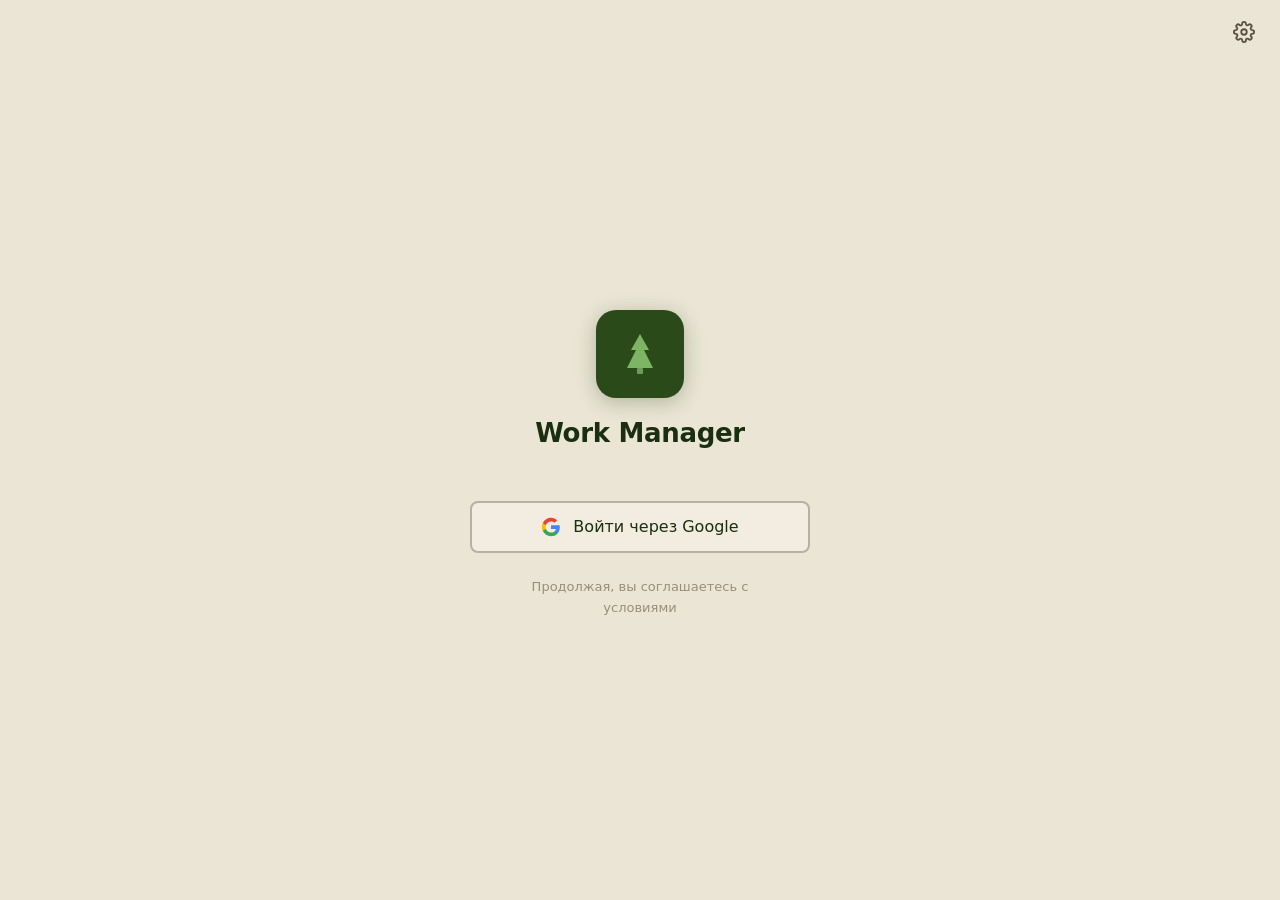
==== index.html @ 3fabede5 "Add Work Manager app — full Vanilla JS build 5 modules: Calendar, Finance, Tasks, Purchases, Stats. " ====
<!DOCTYPE html>
<html lang="ru">
<head>
    <meta charset="UTF-8">
    <meta name="viewport" content="width=device-width, initial-scale=1.0, maximum-scale=1.0, user-scalable=no">
    <title>Work Manager</title>
    <link rel="stylesheet" href="css/styles.css">
</head>
<body class="login-page">

    <div class="login-topbar">
        <div></div>
        <button class="icon-btn" aria-label="Settings">
            <svg width="22" height="22" viewBox="0 0 24 24" fill="none" stroke="currentColor" stroke-width="2" stroke-linecap="round" stroke-linejoin="round">
                <circle cx="12" cy="12" r="3"/>
                <path d="M19.4 15a1.65 1.65 0 0 0 .33 1.82l.06.06a2 2 0 0 1-2.83 2.83l-.06-.06a1.65 1.65 0 0 0-1.82-.33 1.65 1.65 0 0 0-1 1.51V21a2 2 0 0 1-4 0v-.09A1.65 1.65 0 0 0 9 19.4a1.65 1.65 0 0 0-1.82.33l-.06.06a2 2 0 0 1-2.83-2.83l.06-.06A1.65 1.65 0 0 0 4.68 15a1.65 1.65 0 0 0-1.51-1H3a2 2 0 0 1 0-4h.09A1.65 1.65 0 0 0 4.6 9a1.65 1.65 0 0 0-.33-1.82l-.06-.06a2 2 0 0 1 2.83-2.83l.06.06A1.65 1.65 0 0 0 9 4.68a1.65 1.65 0 0 0 1-1.51V3a2 2 0 0 1 4 0v.09a1.65 1.65 0 0 0 1 1.51 1.65 1.65 0 0 0 1.82-.33l.06-.06a2 2 0 0 1 2.83 2.83l-.06.06A1.65 1.65 0 0 0 19.4 9a1.65 1.65 0 0 0 1.51 1H21a2 2 0 0 1 0 4h-.09a1.65 1.65 0 0 0-1.51 1z"/>
            </svg>
        </button>
    </div>

    <main class="login-main">
        <div class="login-logo-wrap">
            <div class="login-logo-icon">
                <svg width="52" height="52" viewBox="0 0 52 52" fill="none">
                    <path d="M26 6L17 22h5L13 40h26L30 22h5L26 6Z" fill="#7DB564"/>
                    <rect x="23" y="40" width="6" height="6" rx="1" fill="#6A9E54"/>
                </svg>
            </div>
            <h1 class="login-title">Work Manager</h1>
        </div>

        <button class="google-btn" id="sign-in-btn">
            <svg width="20" height="20" viewBox="0 0 24 24">
                <path fill="#4285F4" d="M22.56 12.25c0-.78-.07-1.53-.2-2.25H12v4.26h5.92c-.26 1.37-1.04 2.53-2.21 3.31v2.77h3.57c2.08-1.92 3.28-4.74 3.28-8.09z"/>
                <path fill="#34A853" d="M12 23c2.97 0 5.46-.98 7.28-2.66l-3.57-2.77c-.98.66-2.23 1.06-3.71 1.06-2.86 0-5.29-1.93-6.16-4.53H2.18v2.84C3.99 20.53 7.7 23 12 23z"/>
                <path fill="#FBBC05" d="M5.84 14.09c-.22-.66-.35-1.36-.35-2.09s.13-1.43.35-2.09V7.07H2.18C1.43 8.55 1 10.22 1 12s.43 3.45 1.18 4.93l3.66-2.84z"/>
                <path fill="#EA4335" d="M12 5.38c1.62 0 3.06.56 4.21 1.64l3.15-3.15C17.45 2.09 14.97 1 12 1 7.7 1 3.99 3.47 2.18 7.07l3.66 2.84c.87-2.6 3.3-4.53 6.16-4.53z"/>
            </svg>
            Войти через Google
        </button>

        <p class="login-terms">Продолжая, вы соглашаетесь с<br>условиями</p>
    </main>

    <div id="auth-error" class="auth-error hidden">
        <p id="error-text"></p>
        <button id="error-close" class="btn-link">Закрыть</button>
    </div>

    <div id="loading-overlay" class="loading-overlay hidden">
        <div class="spinner"></div>
    </div>

    <script src="https://accounts.google.com/gsi/client" async defer></script>
    <script src="js/auth.js"></script>
</body>
</html>
---- css/styles.css ----
/* ===== CSS Variables ===== */
:root {
    --bg: #EAE5D5;
    --bg-card: #F2EDE0;
    --bg-white: #FFFFFF;
    --green-dark: #2B4A1A;
    --green-medium: #3E6B2A;
    --green-light: #7DB564;
    --green-pale: #D4E8C2;
    --red-dark: #8B3520;
    --red-medium: #C0392B;
    --red-pale: #F5E8E4;
    --orange: #B85C38;
    --text-primary: #1A2E10;
    --text-secondary: #5A5040;
    --text-muted: #9A8E7A;
    --text-weekend: #8B3520;
    --border: #D5CFC0;
    --border-dark: #B8B0A0;
    --shadow: 0 2px 10px rgba(0,0,0,0.08);
    --shadow-sm: 0 1px 4px rgba(0,0,0,0.06);
    --radius: 12px;
    --radius-sm: 8px;
    --radius-xs: 6px;
    --nav-height: 64px;
    --header-height: 52px;
    --transition: 0.2s ease;
}

/* ===== Reset ===== */
*, *::before, *::after {
    box-sizing: border-box;
    margin: 0;
    padding: 0;
}

html, body {
    height: 100%;
    overflow-x: hidden;
}

body {
    font-family: -apple-system, BlinkMacSystemFont, 'Segoe UI', system-ui, sans-serif;
    font-size: 16px;
    line-height: 1.5;
    color: var(--text-primary);
    background: var(--bg);
    -webkit-font-smoothing: antialiased;
}

button {
    font-family: inherit;
    cursor: pointer;
    border: none;
    background: none;
    -webkit-tap-highlight-color: transparent;
}

input, textarea, select {
    font-family: inherit;
    font-size: 16px;
    outline: none;
    border: none;
}

a { text-decoration: none; color: inherit; }

/* ===== Login Page ===== */
.login-page {
    display: flex;
    flex-direction: column;
    min-height: 100vh;
    background: var(--bg);
}

.login-topbar {
    display: flex;
    justify-content: flex-end;
    padding: 12px 16px;
}

.login-main {
    flex: 1;
    display: flex;
    flex-direction: column;
    align-items: center;
    justify-content: center;
    padding: 24px 32px 60px;
    gap: 0;
}

.login-logo-wrap {
    display: flex;
    flex-direction: column;
    align-items: center;
    margin-bottom: 48px;
}

.login-logo-icon {
    width: 88px;
    height: 88px;
    background: var(--green-dark);
    border-radius: 20px;
    display: flex;
    align-items: center;
    justify-content: center;
    margin-bottom: 16px;
    box-shadow: 0 4px 20px rgba(43,74,26,0.3);
}

.login-title {
    font-size: 26px;
    font-weight: 700;
    color: var(--text-primary);
    letter-spacing: -0.3px;
}

.google-btn {
    width: 100%;
    max-width: 340px;
    display: flex;
    align-items: center;
    justify-content: center;
    gap: 12px;
    padding: 14px 24px;
    border: 2px solid var(--border-dark);
    border-radius: var(--radius-sm);
    background: var(--bg-card);
    color: var(--text-primary);
    font-size: 16px;
    font-weight: 500;
    transition: background var(--transition), border-color var(--transition);
    margin-bottom: 24px;
}

.google-btn:active {
    background: var(--border);
}

.login-terms {
    font-size: 13px;
    color: var(--text-muted);
    text-align: center;
    line-height: 1.6;
}

.auth-error {
    position: fixed;
    bottom: 24px;
    left: 16px;
    right: 16px;
    background: var(--red-dark);
    color: white;
    padding: 14px 16px;
    border-radius: var(--radius-sm);
    display: flex;
    align-items: center;
    justify-content: space-between;
    gap: 12px;
    font-size: 14px;
    z-index: 1000;
    box-shadow: var(--shadow);
}

.auth-error.hidden { display: none; }

/* ===== App Layout ===== */
.app-page {
    display: flex;
    flex-direction: column;
    height: 100vh;
    height: 100dvh;
    overflow: hidden;
}

.app-header {
    flex-shrink: 0;
    display: flex;
    align-items: center;
    justify-content: space-between;
    height: var(--header-height);
    padding: 0 4px 0 8px;
    background: var(--bg);
    border-bottom: 1px solid var(--border);
    z-index: 100;
}

.header-title {
    font-size: 18px;
    font-weight: 700;
    color: var(--green-dark);
    position: absolute;
    left: 50%;
    transform: translateX(-50%);
}

.icon-btn {
    width: 40px;
    height: 40px;
    display: flex;
    align-items: center;
    justify-content: center;
    border-radius: 50%;
    color: var(--text-secondary);
    transition: background var(--transition);
}

.icon-btn:active { background: var(--border); }

.app-main {
    flex: 1;
    overflow-y: auto;
    overflow-x: hidden;
    -webkit-overflow-scrolling: touch;
    padding-bottom: calc(var(--nav-height) + 8px);
}

.module { display: none; }
.module.active { display: block; }

/* ===== Bottom Navigation ===== */
.bottom-nav {
    flex-shrink: 0;
    display: flex;
    height: var(--nav-height);
    background: var(--bg);
    border-top: 1px solid var(--border);
    z-index: 100;
    padding-bottom: env(safe-area-inset-bottom);
}

.nav-item {
    flex: 1;
    display: flex;
    flex-direction: column;
    align-items: center;
    justify-content: center;
    gap: 3px;
    color: var(--text-muted);
    font-size: 11px;
    font-weight: 500;
    transition: color var(--transition);
    padding: 6px 0;
}

.nav-item svg { transition: stroke var(--transition); }

.nav-item.active {
    color: var(--green-dark);
}

.nav-item.active svg { stroke: var(--green-dark); }

/* ===== Cards ===== */
.card {
    background: var(--bg-card);
    border: 1px solid var(--border);
    border-radius: var(--radius);
    padding: 16px;
    box-shadow: var(--shadow-sm);
}

.card-title {
    font-size: 11px;
    font-weight: 600;
    color: var(--text-muted);
    text-transform: uppercase;
    letter-spacing: 0.6px;
    margin-bottom: 4px;
}

/* ===== Buttons ===== */
.btn {
    display: inline-flex;
    align-items: center;
    justify-content: center;
    gap: 8px;
    padding: 14px 20px;
    border-radius: var(--radius-sm);
    font-size: 15px;
    font-weight: 600;
    transition: opacity var(--transition);
    width: 100%;
}

.btn:active { opacity: 0.8; }

.btn-primary {
    background: var(--green-dark);
    color: white;
}

.btn-outline {
    background: transparent;
    border: 1.5px solid var(--border-dark);
    color: var(--text-primary);
}

.btn-danger {
    background: transparent;
    border: 1.5px solid var(--red-medium);
    color: var(--red-medium);
}

.btn-danger-solid {
    background: var(--red-medium);
    color: white;
}

.btn-link {
    background: none;
    color: rgba(255,255,255,0.8);
    font-size: 13px;
    padding: 0;
    width: auto;
}

/* ===== Forms ===== */
.form-group {
    margin-bottom: 18px;
}

.form-label {
    display: block;
    font-size: 13px;
    color: var(--text-muted);
    margin-bottom: 6px;
    font-weight: 500;
}

.form-control {
    width: 100%;
    padding: 12px 14px;
    border: 1.5px solid var(--border);
    border-radius: var(--radius-sm);
    background: var(--bg-card);
    color: var(--text-primary);
    font-size: 16px;
    transition: border-color var(--transition);
}

.form-control:focus {
    border-color: var(--green-medium);
}

.form-control.textarea {
    resize: vertical;
    min-height: 80px;
}

select.form-control {
    appearance: none;
    -webkit-appearance: none;
    background-image: url("data:image/svg+xml,%3Csvg xmlns='http://www.w3.org/2000/svg' width='12' height='12' viewBox='0 0 12 12'%3E%3Cpath fill='%239A8E7A' d='M6 8L1 3h10z'/%3E%3C/svg%3E");
    background-repeat: no-repeat;
    background-position: right 14px center;
    padding-right: 36px;
}

.form-control-with-icon {
    position: relative;
}

.form-control-with-icon .form-control {
    padding-right: 40px;
}

.form-control-icon {
    position: absolute;
    right: 12px;
    top: 50%;
    transform: translateY(-50%);
    color: var(--text-muted);
    pointer-events: none;
}

/* Toggle group */
.toggle-group {
    display: grid;
    grid-template-columns: 1fr 1fr;
    border: 1.5px solid var(--border);
    border-radius: var(--radius-sm);
    overflow: hidden;
}

.toggle-group.three { grid-template-columns: 1fr 1fr 1fr; }

.toggle-btn {
    padding: 11px 8px;
    font-size: 14px;
    font-weight: 500;
    color: var(--text-secondary);
    background: var(--bg-card);
    text-align: center;
    border-right: 1px solid var(--border);
    transition: background var(--transition), color var(--transition);
}

.toggle-btn:last-child { border-right: none; }
.toggle-btn.active { background: var(--green-dark); color: white; }

/* ===== Bottom Sheet ===== */
.bs-overlay {
    position: fixed;
    inset: 0;
    background: rgba(0,0,0,0.4);
    z-index: 200;
    transition: opacity 0.25s ease;
}

.bs-overlay.hidden {
    display: none;
}

.bottom-sheet {
    position: fixed;
    bottom: 0;
    left: 0;
    right: 0;
    background: var(--bg);
    border-radius: 20px 20px 0 0;
    z-index: 201;
    transform: translateY(100%);
    transition: transform 0.3s cubic-bezier(0.32, 0.72, 0, 1);
    max-height: 90vh;
    display: flex;
    flex-direction: column;
    padding-bottom: env(safe-area-inset-bottom);
}

.bottom-sheet.open {
    transform: translateY(0);
}

.bs-handle {
    width: 40px;
    height: 4px;
    background: var(--border-dark);
    border-radius: 2px;
    margin: 10px auto 0;
    flex-shrink: 0;
}

.bs-content {
    overflow-y: auto;
    -webkit-overflow-scrolling: touch;
    padding: 16px 16px 24px;
    flex: 1;
}

/* BS Header */
.bs-header {
    display: flex;
    align-items: center;
    justify-content: space-between;
    margin-bottom: 20px;
}

.bs-title {
    font-size: 18px;
    font-weight: 700;
    color: var(--green-dark);
}

/* ===== Dialog ===== */
.dialog-overlay {
    position: fixed;
    inset: 0;
    background: rgba(0,0,0,0.4);
    z-index: 300;
    display: flex;
    align-items: center;
    justify-content: center;
    padding: 24px;
}

.dialog-overlay.hidden { display: none; }

.dialog {
    background: var(--bg-card);
    border-radius: var(--radius);
    padding: 24px 20px;
    width: 100%;
    max-width: 320px;
    box-shadow: 0 8px 32px rgba(0,0,0,0.2);
}

.dialog-message {
    font-size: 16px;
    font-weight: 500;
    color: var(--text-primary);
    text-align: center;
    margin-bottom: 20px;
    line-height: 1.5;
}

.dialog-actions {
    display: flex;
    gap: 10px;
}

.dialog-actions .btn {
    flex: 1;
    padding: 12px 16px;
}

/* ===== Toast ===== */
.toast {
    position: fixed;
    bottom: calc(var(--nav-height) + 12px);
    left: 16px;
    right: 16px;
    padding: 12px 16px;
    border-radius: var(--radius-sm);
    font-size: 14px;
    font-weight: 500;
    color: white;
    text-align: center;
    z-index: 400;
    box-shadow: var(--shadow);
    transition: opacity 0.3s ease, transform 0.3s ease;
}

.toast.hidden { display: none; }
.toast.success { background: var(--green-medium); }
.toast.error { background: var(--red-medium); }
.toast.info { background: var(--text-secondary); }

/* ===== Loading ===== */
.loading-overlay {
    position: fixed;
    inset: 0;
    background: rgba(234, 229, 213, 0.7);
    z-index: 500;
    display: flex;
    align-items: center;
    justify-content: center;
    backdrop-filter: blur(2px);
}

.loading-overlay.hidden { display: none; }

.spinner {
    width: 36px;
    height: 36px;
    border: 3px solid var(--border);
    border-top-color: var(--green-dark);
    border-radius: 50%;
    animation: spin 0.7s linear infinite;
}

@keyframes spin { to { transform: rotate(360deg); } }

/* ===== Section Header ===== */
.section-header {
    display: flex;
    align-items: center;
    justify-content: space-between;
    margin-bottom: 12px;
}

.section-title {
    font-size: 18px;
    font-weight: 700;
    color: var(--text-primary);
}

/* ===== FAB ===== */
.fab {
    position: fixed;
    bottom: calc(var(--nav-height) + 16px);
    right: 16px;
    width: 52px;
    height: 52px;
    border-radius: 50%;
    background: var(--green-dark);
    color: white;
    display: flex;
    align-items: center;
    justify-content: center;
    box-shadow: 0 4px 16px rgba(43,74,26,0.4);
    z-index: 10;
    font-size: 26px;
    font-weight: 300;
    transition: transform var(--transition);
}

.fab:active { transform: scale(0.94); }

/* ===== MODULE: CALENDAR ===== */
.calendar-wrap {
    padding: 16px;
}

.calendar-nav {
    display: flex;
    align-items: center;
    justify-content: space-between;
    margin-bottom: 16px;
}

.calendar-month-title {
    font-size: 20px;
    font-weight: 700;
    color: var(--text-primary);
}

.calendar-nav-btns {
    display: flex;
    gap: 8px;
}

.cal-nav-btn {
    width: 36px;
    height: 36px;
    border: 1.5px solid var(--border-dark);
    border-radius: var(--radius-xs);
    display: flex;
    align-items: center;
    justify-content: center;
    color: var(--text-secondary);
    background: var(--bg-card);
    transition: background var(--transition);
}

.cal-nav-btn:active { background: var(--border); }

.calendar-grid {
    border: 1px solid var(--border);
    border-radius: var(--radius-sm);
    overflow: hidden;
    background: var(--bg-card);
}

.calendar-weekdays {
    display: grid;
    grid-template-columns: repeat(7, 1fr);
    background: var(--bg-card);
    border-bottom: 1px solid var(--border);
}

.cal-weekday {
    text-align: center;
    padding: 8px 0;
    font-size: 12px;
    font-weight: 600;
    color: var(--text-muted);
}

.cal-weekday.weekend { color: var(--text-weekend); }

.calendar-days {
    display: grid;
    grid-template-columns: repeat(7, 1fr);
}

.cal-day {
    aspect-ratio: 1;
    display: flex;
    flex-direction: column;
    align-items: center;
    justify-content: center;
    border-right: 1px solid var(--border);
    border-bottom: 1px solid var(--border);
    cursor: pointer;
    position: relative;
    min-height: 44px;
    transition: background var(--transition);
}

.cal-day:nth-child(7n) { border-right: none; }
.cal-day:nth-last-child(-n+7) { border-bottom: none; }

.cal-day:active { background: var(--border); }

.cal-day.other-month .cal-day-num {
    color: var(--text-muted);
    opacity: 0.5;
}

.cal-day.weekend .cal-day-num { color: var(--text-weekend); }
.cal-day.other-month.weekend .cal-day-num { color: var(--text-weekend); opacity: 0.4; }

.cal-day.today .cal-day-inner {
    width: 32px;
    height: 32px;
    background: var(--green-dark);
    border-radius: 50%;
    display: flex;
    align-items: center;
    justify-content: center;
}

.cal-day.today .cal-day-num {
    color: white !important;
    font-weight: 700;
}

.cal-day-num {
    font-size: 14px;
    font-weight: 500;
    color: var(--text-primary);
    line-height: 1;
}

.cal-day-dot {
    width: 5px;
    height: 5px;
    border-radius: 50%;
    background: var(--green-dark);
    position: absolute;
    bottom: 5px;
    left: 50%;
    transform: translateX(-50%);
}

.cal-day.today .cal-day-dot {
    background: rgba(255,255,255,0.7);
}

/* Calendar Day Detail */
.cal-detail-date {
    font-size: 14px;
    color: var(--text-muted);
    margin-bottom: 4px;
}

.cal-detail-title {
    font-size: 20px;
    font-weight: 700;
    color: var(--text-primary);
    margin-bottom: 16px;
}

.cal-detail-card {
    background: var(--bg-card);
    border: 1px solid var(--border);
    border-radius: var(--radius-sm);
    padding: 16px;
    margin-bottom: 16px;
}

.cal-detail-time {
    font-size: 18px;
    font-weight: 700;
    color: var(--orange);
    margin-bottom: 2px;
}

.cal-detail-desc {
    font-size: 14px;
    color: var(--text-secondary);
}

.cal-detail-empty {
    text-align: center;
    color: var(--text-muted);
    font-size: 15px;
    padding: 24px 0;
}

/* ===== MODULE: FINANCE ===== */
.finance-wrap {
    padding: 16px;
}

.balance-card {
    background: var(--bg-card);
    border: 1px solid var(--border);
    border-radius: var(--radius);
    padding: 16px;
    margin-bottom: 20px;
    box-shadow: var(--shadow-sm);
}

.balance-label {
    font-size: 11px;
    font-weight: 600;
    color: var(--text-muted);
    text-transform: uppercase;
    letter-spacing: 0.6px;
    margin-bottom: 6px;
}

.balance-amount {
    font-size: 22px;
    font-weight: 700;
    line-height: 1.35;
}

.balance-amount.debt { color: var(--orange); }
.balance-amount.credit { color: var(--green-medium); }
.balance-amount.zero { color: var(--text-secondary); }

.stats-grid {
    display: grid;
    grid-template-columns: repeat(3, 1fr);
    gap: 8px;
    margin-bottom: 20px;
}

.stat-card {
    background: var(--bg-card);
    border: 1px solid var(--border);
    border-radius: var(--radius-sm);
    padding: 12px 10px;
    text-align: center;
}

.stat-val {
    font-size: 20px;
    font-weight: 700;
    color: var(--green-dark);
    line-height: 1.2;
}

.stat-lbl {
    font-size: 10px;
    color: var(--text-muted);
    margin-top: 2px;
    line-height: 1.3;
}

.finance-list-title {
    font-size: 18px;
    font-weight: 700;
    margin-bottom: 12px;
    color: var(--text-primary);
}

.tx-list {
    background: var(--bg-card);
    border: 1px solid var(--border);
    border-radius: var(--radius-sm);
    overflow: hidden;
}

.tx-item {
    display: flex;
    align-items: center;
    padding: 12px 14px;
    border-bottom: 1px solid var(--border);
    gap: 12px;
}

.tx-item:last-child { border-bottom: none; }

.tx-info {
    flex: 1;
    min-width: 0;
}

.tx-date {
    font-size: 12px;
    color: var(--text-muted);
    margin-bottom: 1px;
}

.tx-desc {
    font-size: 15px;
    font-weight: 500;
    color: var(--text-primary);
    white-space: nowrap;
    overflow: hidden;
    text-overflow: ellipsis;
}

.tx-amount {
    font-size: 15px;
    font-weight: 600;
    white-space: nowrap;
}

.tx-amount.positive { color: var(--orange); }
.tx-amount.negative { color: var(--text-secondary); }

.tx-actions {
    display: flex;
    gap: 4px;
}

.tx-action-btn {
    width: 32px;
    height: 32px;
    display: flex;
    align-items: center;
    justify-content: center;
    color: var(--text-muted);
    border-radius: var(--radius-xs);
    transition: color var(--transition), background var(--transition);
}

.tx-action-btn:active { background: var(--border); }
.tx-action-btn.delete:active { color: var(--red-medium); }

/* Finance form */
.finance-type-toggle {
    display: grid;
    grid-template-columns: 1fr 1fr 1fr;
    border: 1.5px solid var(--border);
    border-radius: var(--radius-sm);
    overflow: hidden;
    margin-bottom: 18px;
}

/* ===== MODULE: TASKS ===== */
.tasks-wrap {
    padding: 0 0 16px;
}

.filters-bar {
    display: flex;
    gap: 8px;
    padding: 12px 16px;
    overflow-x: auto;
    scrollbar-width: none;
    -ms-overflow-style: none;
    border-bottom: 1px solid var(--border);
}

.filters-bar::-webkit-scrollbar { display: none; }

.filter-chip {
    flex-shrink: 0;
    padding: 6px 14px;
    border-radius: 20px;
    font-size: 13px;
    font-weight: 600;
    border: 1.5px solid var(--border-dark);
    color: var(--text-secondary);
    background: var(--bg-card);
    white-space: nowrap;
    transition: background var(--transition), color var(--transition), border-color var(--transition);
}

.filter-chip.active {
    background: var(--green-dark);
    color: white;
    border-color: var(--green-dark);
}

.filter-btn {
    flex-shrink: 0;
    display: flex;
    align-items: center;
    gap: 6px;
    padding: 6px 14px;
    border-radius: 20px;
    font-size: 13px;
    font-weight: 600;
    border: 1.5px solid var(--border-dark);
    color: var(--text-secondary);
    background: var(--bg-card);
}

.task-list {
    padding: 12px 16px;
}

.task-list-inner {
    background: var(--bg-card);
    border: 1px solid var(--border);
    border-radius: var(--radius-sm);
    overflow: hidden;
}

.task-item {
    display: flex;
    align-items: center;
    padding: 12px 12px 12px 8px;
    border-bottom: 1px solid var(--border);
    gap: 10px;
    cursor: pointer;
    transition: background var(--transition);
    position: relative;
}

.task-item:last-child { border-bottom: none; }
.task-item:active { background: var(--border); }

.task-item.dragging {
    opacity: 0.5;
    background: var(--green-pale);
}

.task-item.drag-over {
    border-top: 2px solid var(--green-dark);
}

.task-drag-handle {
    flex-shrink: 0;
    width: 24px;
    display: flex;
    align-items: center;
    justify-content: center;
    color: var(--text-muted);
    cursor: grab;
    touch-action: none;
}

.task-drag-handle:active { cursor: grabbing; }

.task-body {
    flex: 1;
    min-width: 0;
}

.task-title {
    font-size: 15px;
    font-weight: 500;
    color: var(--text-primary);
    margin-bottom: 4px;
    line-height: 1.3;
}

.task-item.done .task-title {
    text-decoration: line-through;
    color: var(--text-muted);
}

.task-tags {
    display: flex;
    flex-wrap: wrap;
    gap: 4px;
}

.tag-pill {
    padding: 2px 8px;
    border-radius: 12px;
    font-size: 11px;
    font-weight: 600;
    white-space: nowrap;
}

.task-weather {
    flex-shrink: 0;
    width: 28px;
    height: 28px;
    display: flex;
    align-items: center;
    justify-content: center;
    color: var(--text-muted);
}

.task-weather.done {
    color: var(--green-medium);
}

.task-actions {
    display: flex;
    gap: 2px;
    flex-shrink: 0;
}

.task-action-btn {
    width: 30px;
    height: 30px;
    display: flex;
    align-items: center;
    justify-content: center;
    color: var(--text-muted);
    border-radius: var(--radius-xs);
}

.task-action-btn:active { color: var(--text-primary); }

/* Task form */
.assignees-group {
    display: grid;
    grid-template-columns: 1fr 1fr;
    gap: 8px;
    margin-bottom: 4px;
}

.assignee-btn {
    padding: 10px;
    border: 1.5px solid var(--border);
    border-radius: var(--radius-sm);
    font-size: 14px;
    color: var(--text-secondary);
    background: var(--bg-card);
    text-align: center;
    transition: all var(--transition);
}

.assignee-btn.active {
    border-color: var(--green-dark);
    background: var(--green-pale);
    color: var(--green-dark);
    font-weight: 600;
}

/* Tag autocomplete */
.tag-input-wrap {
    position: relative;
}

.tag-dropdown {
    position: absolute;
    top: 100%;
    left: 0;
    right: 0;
    background: var(--bg-card);
    border: 1.5px solid var(--border-dark);
    border-top: none;
    border-radius: 0 0 var(--radius-sm) var(--radius-sm);
    z-index: 10;
    max-height: 180px;
    overflow-y: auto;
}

.tag-dropdown.hidden { display: none; }

.tag-dropdown-item {
    padding: 10px 14px;
    font-size: 14px;
    cursor: pointer;
    border-bottom: 1px solid var(--border);
    color: var(--text-primary);
    transition: background var(--transition);
}

.tag-dropdown-item:last-child { border-bottom: none; }
.tag-dropdown-item:active, .tag-dropdown-item:hover { background: var(--border); }

.tag-dropdown-item.create {
    color: var(--green-dark);
    font-weight: 600;
    display: flex;
    align-items: center;
    gap: 8px;
}

.selected-tags {
    display: flex;
    flex-wrap: wrap;
    gap: 6px;
    margin-top: 8px;
    min-height: 0;
}

.selected-tag {
    display: inline-flex;
    align-items: center;
    gap: 4px;
    padding: 3px 8px 3px 10px;
    border-radius: 14px;
    font-size: 12px;
    font-weight: 600;
}

.selected-tag-remove {
    width: 16px;
    height: 16px;
    display: flex;
    align-items: center;
    justify-content: center;
    border-radius: 50%;
    background: rgba(0,0,0,0.15);
    font-size: 10px;
    cursor: pointer;
    line-height: 1;
}

/* Tags management section */
.tags-manage-wrap {
    padding: 16px;
    border-top: 1px solid var(--border);
    margin-top: 16px;
}

.tags-manage-title {
    font-size: 14px;
    font-weight: 600;
    color: var(--text-muted);
    text-transform: uppercase;
    letter-spacing: 0.5px;
    margin-bottom: 12px;
}

.tag-manage-item {
    display: flex;
    align-items: center;
    gap: 8px;
    padding: 8px 0;
    border-bottom: 1px solid var(--border);
}

.tag-manage-item:last-child { border-bottom: none; }

.tag-manage-name {
    flex: 1;
    font-size: 14px;
}

.tag-manage-actions {
    display: flex;
    gap: 4px;
}

/* ===== MODULE: PURCHASES ===== */
.purchases-wrap {
    padding: 16px;
}

.total-card {
    background: var(--bg-card);
    border: 1px solid var(--border);
    border-radius: var(--radius);
    padding: 16px;
    margin-bottom: 20px;
}

.total-label {
    font-size: 11px;
    font-weight: 600;
    color: var(--text-muted);
    text-transform: uppercase;
    letter-spacing: 0.6px;
    margin-bottom: 4px;
}

.total-amount {
    font-size: 28px;
    font-weight: 700;
    color: var(--green-dark);
}

.purchase-section-title {
    font-size: 18px;
    font-weight: 700;
    color: var(--text-primary);
    margin-bottom: 10px;
}

.purchase-section-title.bought {
    color: var(--text-muted);
}

.purchase-list {
    background: var(--bg-card);
    border: 1px solid var(--border);
    border-radius: var(--radius-sm);
    overflow: hidden;
    margin-bottom: 20px;
}

.purchase-item {
    display: flex;
    align-items: center;
    padding: 13px 14px;
    border-bottom: 1px solid var(--border);
    gap: 12px;
}

.purchase-item:last-child { border-bottom: none; }

.purchase-checkbox {
    width: 22px;
    height: 22px;
    border: 2px solid var(--border-dark);
    border-radius: 4px;
    flex-shrink: 0;
    display: flex;
    align-items: center;
    justify-content: center;
    cursor: pointer;
    transition: border-color var(--transition), background var(--transition);
}

.purchase-checkbox.checked {
    border-color: var(--green-dark);
    background: var(--green-dark);
}

.purchase-info {
    flex: 1;
    min-width: 0;
}

.purchase-name {
    font-size: 15px;
    color: var(--text-primary);
}

.purchase-item.bought .purchase-name {
    text-decoration: line-through;
    color: var(--text-muted);
}

.purchase-task-link {
    font-size: 12px;
    color: var(--text-muted);
    margin-top: 1px;
}

.purchase-price {
    font-size: 14px;
    font-weight: 600;
    color: var(--text-secondary);
    white-space: nowrap;
}

.purchase-item.bought .purchase-price {
    color: var(--text-muted);
}

.purchase-actions {
    display: flex;
    gap: 2px;
}

.purchase-action-btn {
    width: 30px;
    height: 30px;
    display: flex;
    align-items: center;
    justify-content: center;
    color: var(--text-muted);
    border-radius: var(--radius-xs);
}

/* ===== MODULE: STATS ===== */
.stats-wrap {
    padding: 16px;
}

.stats-header {
    display: flex;
    align-items: baseline;
    justify-content: space-between;
    margin-bottom: 16px;
}

.stats-title {
    font-size: 22px;
    font-weight: 700;
    color: var(--text-primary);
}

.stats-period {
    font-size: 13px;
    color: var(--text-muted);
}

.stats-card {
    background: var(--bg-card);
    border: 1px solid var(--border);
    border-radius: var(--radius);
    padding: 16px;
    margin-bottom: 12px;
}

.stats-card-header {
    display: flex;
    align-items: center;
    justify-content: space-between;
    margin-bottom: 12px;
}

.stats-card-title {
    font-size: 16px;
    font-weight: 700;
    color: var(--text-primary);
}

.stats-card-icon {
    color: var(--text-muted);
}

.stats-big-num {
    font-size: 32px;
    font-weight: 700;
    color: var(--text-primary);
}

.stats-big-unit {
    font-size: 18px;
    font-weight: 500;
    color: var(--text-muted);
    margin-left: 4px;
}

.stats-sub {
    font-size: 13px;
    color: var(--text-muted);
    margin-bottom: 4px;
}

.money-row {
    display: flex;
    align-items: center;
    padding: 10px 0;
    border-bottom: 1px solid var(--border);
}

.money-row:last-child { border-bottom: none; }

.money-icon {
    width: 32px;
    height: 32px;
    border-radius: var(--radius-xs);
    display: flex;
    align-items: center;
    justify-content: center;
    margin-right: 12px;
    flex-shrink: 0;
}

.money-icon.income { background: #E8F5E9; }
.money-icon.expense { background: #FDECEA; }

.money-label {
    flex: 1;
    font-size: 15px;
    color: var(--text-secondary);
}

.money-value {
    font-size: 15px;
    font-weight: 600;
}

.money-value.income { color: var(--green-medium); }
.money-value.expense { color: var(--red-medium); }

.top-work-item {
    display: flex;
    align-items: center;
    padding: 10px 0;
    border-bottom: 1px solid var(--border);
}

.top-work-item:last-child { border-bottom: none; }

.top-work-info { flex: 1; }

.top-work-title {
    font-size: 15px;
    font-weight: 500;
    color: var(--text-primary);
}

.top-work-sub {
    font-size: 12px;
    color: var(--text-muted);
}

.top-work-hours {
    font-size: 14px;
    font-weight: 600;
    color: var(--text-secondary);
}

/* Canvas charts */
.chart-wrap {
    position: relative;
    margin-top: 12px;
}

canvas {
    width: 100% !important;
    display: block;
}

/* ===== Utility ===== */
.hidden { display: none !important; }
.divider { height: 1px; background: var(--border); margin: 16px 0; }

.empty-state {
    text-align: center;
    padding: 40px 20px;
    color: var(--text-muted);
}

.empty-state-icon {
    font-size: 40px;
    margin-bottom: 12px;
}

.empty-state-text {
    font-size: 15px;
}

/* Tag color palette */
.tag-color-0 { background: #E8F5E9; color: #2E7D32; }
.tag-color-1 { background: #E3F2FD; color: #1565C0; }
.tag-color-2 { background: #F3E5F5; color: #6A1B9A; }
.tag-color-3 { background: #FFF3E0; color: #E65100; }
.tag-color-4 { background: #FCE4EC; color: #880E4F; }
.tag-color-5 { background: #E0F7FA; color: #006064; }
.tag-color-6 { background: #F1F8E9; color: #33691E; }
.tag-color-7 { background: #FFF8E1; color: #F57F17; }

/* Scrollbar */
::-webkit-scrollbar { width: 4px; height: 4px; }
::-webkit-scrollbar-track { background: transparent; }
::-webkit-scrollbar-thumb { background: var(--border-dark); border-radius: 2px; }

/* Responsive tweaks for larger screens */
@media (min-width: 480px) {
    .app-main, .app-header, .bottom-nav {
        max-width: 480px;
        margin-left: auto;
        margin-right: auto;
    }
    .bottom-sheet {
        max-width: 480px;
        left: 50%;
        transform: translateX(-50%) translateY(100%);
    }
    .bottom-sheet.open {
        transform: translateX(-50%) translateY(0);
    }
    .fab {
        right: calc(50% - 240px + 16px);
    }
    .toast {
        max-width: 480px;
        left: 50%;
        transform: translateX(-50%);
        right: auto;
    }
}
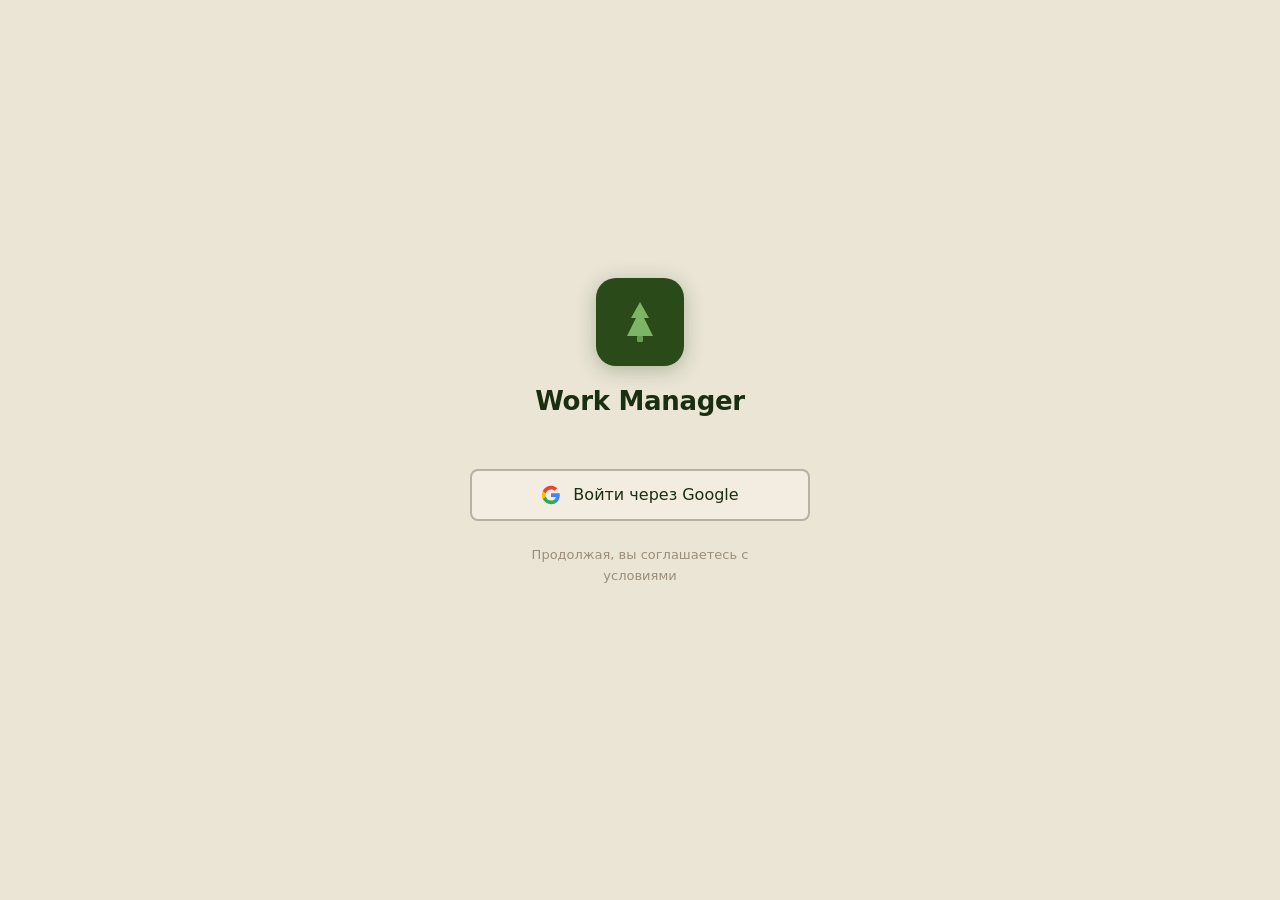
==== commit a4f30f5f: "Calendar: cross out past weekends with no entry; login: remove settings btn Co-Authored-By: Claude S" ====
--- a/index.html
+++ b/index.html
@@ -4,19 +4,11 @@
     <meta charset="UTF-8">
     <meta name="viewport" content="width=device-width, initial-scale=1.0, maximum-scale=1.0, user-scalable=no">
     <title>Work Manager</title>
+    <link rel="icon" type="image/svg+xml" href="favicon.svg">
     <link rel="stylesheet" href="css/styles.css">
 </head>
 <body class="login-page">
 
-    <div class="login-topbar">
-        <div></div>
-        <button class="icon-btn" aria-label="Settings">
-            <svg width="22" height="22" viewBox="0 0 24 24" fill="none" stroke="currentColor" stroke-width="2" stroke-linecap="round" stroke-linejoin="round">
-                <circle cx="12" cy="12" r="3"/>
-                <path d="M19.4 15a1.65 1.65 0 0 0 .33 1.82l.06.06a2 2 0 0 1-2.83 2.83l-.06-.06a1.65 1.65 0 0 0-1.82-.33 1.65 1.65 0 0 0-1 1.51V21a2 2 0 0 1-4 0v-.09A1.65 1.65 0 0 0 9 19.4a1.65 1.65 0 0 0-1.82.33l-.06.06a2 2 0 0 1-2.83-2.83l.06-.06A1.65 1.65 0 0 0 4.68 15a1.65 1.65 0 0 0-1.51-1H3a2 2 0 0 1 0-4h.09A1.65 1.65 0 0 0 4.6 9a1.65 1.65 0 0 0-.33-1.82l-.06-.06a2 2 0 0 1 2.83-2.83l.06.06A1.65 1.65 0 0 0 9 4.68a1.65 1.65 0 0 0 1-1.51V3a2 2 0 0 1 4 0v.09a1.65 1.65 0 0 0 1 1.51 1.65 1.65 0 0 0 1.82-.33l.06-.06a2 2 0 0 1 2.83 2.83l-.06.06A1.65 1.65 0 0 0 19.4 9a1.65 1.65 0 0 0 1.51 1H21a2 2 0 0 1 0 4h-.09a1.65 1.65 0 0 0-1.51 1z"/>
-            </svg>
-        </button>
-    </div>
 
     <main class="login-main">
         <div class="login-logo-wrap">
--- a/css/styles.css
+++ b/css/styles.css
@@ -212,7 +212,7 @@
     overflow-y: auto;
     overflow-x: hidden;
     -webkit-overflow-scrolling: touch;
-    padding-bottom: calc(var(--nav-height) + 8px);
+    padding-bottom: 80px;
 }
 
 .module { display: none; }
@@ -220,13 +220,7 @@
 
 /* ===== Bottom Navigation ===== */
 .bottom-nav {
-    flex-shrink: 0;
-    display: flex;
-    height: var(--nav-height);
-    background: var(--bg);
-    border-top: 1px solid var(--border);
-    z-index: 100;
-    padding-bottom: env(safe-area-inset-bottom);
+    display: none;
 }
 
 .nav-item {
@@ -455,6 +449,10 @@
     justify-content: space-between;
     margin-bottom: 20px;
 }
+
+/* Close button always goes to the right regardless of DOM order */
+.bs-header .icon-btn { order: 3; }
+.bs-header .bs-title  { order: 2; }
 
 .bs-title {
     font-size: 18px;
@@ -568,7 +566,7 @@
 /* ===== FAB ===== */
 .fab {
     position: fixed;
-    bottom: calc(var(--nav-height) + 16px);
+    bottom: 16px;
     right: 16px;
     width: 52px;
     height: 52px;
@@ -586,6 +584,89 @@
 }
 
 .fab:active { transform: scale(0.94); }
+.fab-label { display: none; }
+@media (min-width: 768px) {
+    .fab-label { display: inline; font-size: 14px; font-weight: 600; }
+}
+
+/* ===== NAV SHEET (burger menu) ===== */
+.nav-sheet { display: flex; flex-direction: column; gap: 4px; }
+.nav-sheet-item {
+    display: flex;
+    align-items: center;
+    gap: 14px;
+    padding: 13px 16px;
+    border-radius: 10px;
+    font-size: 16px;
+    font-weight: 600;
+    color: var(--text-primary);
+    transition: background var(--transition);
+    text-align: left;
+}
+.nav-sheet-item svg { color: var(--text-muted); flex-shrink: 0; }
+.nav-sheet-item.active { color: var(--green-dark); background: var(--bg-active, #f0f7ec); }
+.nav-sheet-item.active svg { color: var(--green-dark); }
+.nav-sheet-item:active { background: var(--border); }
+
+/* ===== TASK FILTER TOGGLE ===== */
+.filters-row-main {
+    display: flex;
+    align-items: center;
+    gap: 6px;
+}
+.filter-toggle-btn {
+    flex-shrink: 0;
+    width: 34px;
+    height: 34px;
+    border-radius: 8px;
+    border: 1.5px solid var(--border-dark);
+    background: var(--bg-card);
+    color: var(--text-secondary);
+    display: flex;
+    align-items: center;
+    justify-content: center;
+    transition: border-color var(--transition), color var(--transition);
+}
+.filter-toggle-btn.has-active,
+.filter-toggle-btn.is-open {
+    border-color: var(--green-dark);
+    color: var(--green-dark);
+}
+.filter-tags-btn {
+    flex-shrink: 0;
+    width: 34px;
+    height: 34px;
+    border-radius: 8px;
+    border: 1.5px solid var(--border-dark);
+    background: var(--bg-card);
+    color: var(--text-secondary);
+    display: flex;
+    align-items: center;
+    justify-content: center;
+}
+.filter-tags-btn.has-active {
+    border-color: var(--green-dark);
+    color: var(--green-dark);
+}
+.filters-mobile-main {
+    display: flex;
+    align-items: center;
+    gap: 6px;
+    flex: 1;
+    flex-wrap: wrap;
+}
+.filters-inline-tags {
+    display: flex;
+    flex-wrap: wrap;
+    gap: 4px;
+    align-items: center;
+}
+.filters-panel {
+    display: flex;
+    flex-direction: column;
+    gap: 8px;
+    padding-top: 8px;
+}
 
 /* ===== MODULE: CALENDAR ===== */
 .calendar-wrap {
@@ -718,6 +799,25 @@
     background: rgba(255,255,255,0.7);
 }
 
+.cal-day.missed .cal-day-num {
+    color: var(--text-muted);
+    opacity: 0.5;
+}
+
+.cal-day.missed::after {
+    content: '';
+    position: absolute;
+    top: 0; left: 0; right: 0; bottom: 0;
+    background: linear-gradient(
+        to bottom right,
+        transparent calc(50% - 0.7px),
+        rgba(0,0,0,0.18) calc(50% - 0.7px),
+        rgba(0,0,0,0.18) calc(50% + 0.7px),
+        transparent calc(50% + 0.7px)
+    );
+    pointer-events: none;
+}
+
 /* Calendar Day Detail */
 .cal-detail-date {
     font-size: 14px;
@@ -759,6 +859,231 @@
     padding: 24px 0;
 }
 
+/* Calendar plan dot */
+.cal-day-dot.plan {
+    background: var(--text-muted);
+}
+
+/* Note indicator — ⓘ icon next to date number */
+.cal-day-top {
+    display: flex;
+    align-items: center;
+    gap: 3px;
+}
+
+.cal-day-note-icon {
+    display: inline-flex;
+    align-items: center;
+    justify-content: center;
+    width: 14px;
+    height: 14px;
+    border-radius: 50%;
+    border: 1.5px solid var(--border-dark);
+    color: var(--text-secondary);
+    font-size: 9px;
+    font-weight: 700;
+    font-style: normal;
+    line-height: 1;
+    cursor: default;
+    flex-shrink: 0;
+    user-select: none;
+}
+
+/* Calendar day content (hidden on mobile, shown on desktop) */
+.cal-day-content {
+    display: none;
+    flex-direction: column;
+    align-items: flex-start;
+    gap: 2px;
+    width: 100%;
+    overflow: hidden;
+}
+
+.cal-day-meta {
+    display: flex;
+    align-items: center;
+    gap: 4px;
+    width: 100%;
+}
+
+.cal-hours-pill {
+    display: inline-block;
+    font-size: 11px;
+    font-weight: 700;
+    color: var(--green-dark);
+    background: var(--green-pale);
+    border-radius: 10px;
+    padding: 1px 6px;
+    white-space: nowrap;
+}
+
+.cal-plan-badge {
+    display: inline-block;
+    font-size: 10px;
+    font-weight: 700;
+    color: var(--text-muted);
+    background: var(--border);
+    border-radius: 4px;
+    padding: 1px 5px;
+    letter-spacing: 0.5px;
+    white-space: nowrap;
+}
+
+.cal-day-task-progress {
+    font-size: 10px;
+    color: var(--text-muted);
+    white-space: nowrap;
+}
+
+.cal-day-desc-text {
+    display: none;
+    font-size: 11px;
+    color: var(--text-secondary);
+    line-height: 1.3;
+    overflow: hidden;
+    word-break: break-word;
+    width: 100%;
+}
+
+/* Checklist in calendar edit form */
+.cal-checklist {
+    display: flex;
+    flex-direction: column;
+    gap: 6px;
+    margin-bottom: 8px;
+}
+
+.checklist-row {
+    display: flex;
+    align-items: center;
+    gap: 8px;
+}
+
+.checklist-cb {
+    flex-shrink: 0;
+    width: 22px;
+    height: 22px;
+    border-radius: 50%;
+    border: 2px solid var(--border-dark);
+    background: var(--bg-card);
+    display: flex;
+    align-items: center;
+    justify-content: center;
+    transition: background var(--transition), border-color var(--transition);
+}
+
+.checklist-cb.checked {
+    background: var(--green-medium);
+    border-color: var(--green-medium);
+}
+
+.checklist-input {
+    flex: 1;
+    padding: 7px 10px;
+    border: 1.5px solid var(--border);
+    border-radius: var(--radius-xs);
+    background: var(--bg-card);
+    color: var(--text-primary);
+    font-size: 15px;
+    transition: border-color var(--transition);
+}
+
+.checklist-input:focus {
+    border-color: var(--green-medium);
+}
+
+.checklist-del {
+    flex-shrink: 0;
+    width: 28px;
+    height: 28px;
+    display: flex;
+    align-items: center;
+    justify-content: center;
+    color: var(--text-muted);
+    border-radius: var(--radius-xs);
+    transition: color var(--transition);
+}
+
+.checklist-del:active { color: var(--red-medium); }
+
+.add-checklist-btn {
+    display: flex;
+    align-items: center;
+    gap: 6px;
+    font-size: 14px;
+    color: var(--green-medium);
+    font-weight: 600;
+    padding: 6px 0;
+    transition: opacity var(--transition);
+}
+
+.add-checklist-btn:active { opacity: 0.6; }
+
+/* Calendar day detail tasks */
+.cal-detail-tasks {
+    display: flex;
+    flex-direction: column;
+    gap: 10px;
+    margin-top: 10px;
+}
+
+.cal-detail-task {
+    display: flex;
+    align-items: center;
+    gap: 10px;
+}
+
+.cal-detail-cb {
+    flex-shrink: 0;
+    width: 26px;
+    height: 26px;
+    border-radius: 50%;
+    border: 2px solid var(--border-dark);
+    background: var(--bg-card);
+    display: flex;
+    align-items: center;
+    justify-content: center;
+    transition: background var(--transition), border-color var(--transition);
+    cursor: pointer;
+}
+
+.cal-detail-cb.checked {
+    background: var(--green-medium);
+    border-color: var(--green-medium);
+}
+
+.cal-detail-task-text {
+    font-size: 15px;
+    color: var(--text-primary);
+    flex: 1;
+    line-height: 1.35;
+}
+
+.cal-detail-task-text.checked {
+    text-decoration: line-through;
+    color: var(--text-muted);
+}
+
+.cal-detail-plan-label {
+    display: inline-block;
+    font-size: 11px;
+    font-weight: 700;
+    color: var(--text-muted);
+    letter-spacing: 0.8px;
+    background: var(--border);
+    border-radius: 4px;
+    padding: 2px 8px;
+    margin-bottom: 6px;
+}
+
+.cal-detail-note {
+    margin-top: 12px;
+    font-size: 13px;
+    color: var(--text-secondary);
+    border-top: 1px solid var(--border);
+    padding-top: 10px;
+}
+
 /* ===== MODULE: FINANCE ===== */
 .finance-wrap {
     padding: 16px;
@@ -768,8 +1093,8 @@
     background: var(--bg-card);
     border: 1px solid var(--border);
     border-radius: var(--radius);
-    padding: 16px;
-    margin-bottom: 20px;
+    padding: 10px 14px;
+    margin-bottom: 10px;
     box-shadow: var(--shadow-sm);
 }
 
@@ -783,9 +1108,9 @@
 }
 
 .balance-amount {
-    font-size: 22px;
+    font-size: 20px;
     font-weight: 700;
-    line-height: 1.35;
+    line-height: 1.2;
 }
 
 .balance-amount.debt { color: var(--orange); }
@@ -795,31 +1120,88 @@
 .stats-grid {
     display: grid;
     grid-template-columns: repeat(3, 1fr);
-    gap: 8px;
-    margin-bottom: 20px;
+    gap: 6px;
+    margin-bottom: 10px;
 }
 
 .stat-card {
     background: var(--bg-card);
     border: 1px solid var(--border);
     border-radius: var(--radius-sm);
-    padding: 12px 10px;
+    padding: 8px 8px;
     text-align: center;
 }
 
 .stat-val {
-    font-size: 20px;
+    font-size: 16px;
     font-weight: 700;
     color: var(--green-dark);
     line-height: 1.2;
 }
 
 .stat-lbl {
-    font-size: 10px;
+    font-size: 9px;
     color: var(--text-muted);
     margin-top: 2px;
     line-height: 1.3;
 }
+
+/* Finance filter bar */
+.finance-filter-bar {
+    display: flex;
+    gap: 8px;
+    flex-wrap: wrap;
+    margin-bottom: 14px;
+}
+
+.fin-filter-btn {
+    padding: 5px 14px;
+    border-radius: 20px;
+    font-size: 13px;
+    font-weight: 600;
+    border: 1.5px solid var(--border-dark);
+    color: var(--text-secondary);
+    background: var(--bg-card);
+    white-space: nowrap;
+    transition: background var(--transition), color var(--transition), border-color var(--transition);
+}
+
+.fin-filter-btn.active {
+    background: var(--green-dark);
+    color: white;
+    border-color: var(--green-dark);
+}
+
+.finance-filter-dates {
+    display: flex;
+    align-items: center;
+    gap: 10px;
+    flex-wrap: wrap;
+    margin-bottom: 14px;
+}
+
+.fin-filter-date-lbl {
+    display: flex;
+    align-items: center;
+    gap: 6px;
+    font-size: 13px;
+    color: var(--text-muted);
+}
+
+.fin-date-input {
+    padding: 5px 8px;
+    border: 1.5px solid var(--border);
+    border-radius: var(--radius-xs);
+    background: var(--bg-card);
+    color: var(--text-primary);
+    font-size: 13px;
+    font-family: inherit;
+    transition: border-color var(--transition);
+}
+
+.fin-date-input:focus { border-color: var(--green-medium); outline: none; }
+
+.fin-filter-sep { color: var(--text-muted); font-size: 14px; }
 
 .finance-list-title {
     font-size: 18px;
@@ -838,9 +1220,9 @@
 .tx-item {
     display: flex;
     align-items: center;
-    padding: 12px 14px;
+    padding: 8px 12px;
     border-bottom: 1px solid var(--border);
-    gap: 12px;
+    gap: 10px;
 }
 
 .tx-item:last-child { border-bottom: none; }
@@ -871,8 +1253,23 @@
     white-space: nowrap;
 }
 
-.tx-amount.positive { color: var(--orange); }
-.tx-amount.negative { color: var(--text-secondary); }
+/* work = debt (neutral), pay = money sent (green) */
+.tx-amount.tx-work { color: var(--text-primary); }
+.tx-amount.tx-pay  { color: var(--green-medium); }
+
+/* Dot indicator — works on all screen sizes */
+.tx-type-dot {
+    display: inline-block;
+    width: 8px;
+    height: 8px;
+    border-radius: 50%;
+    margin-right: 6px;
+    flex-shrink: 0;
+    vertical-align: middle;
+}
+.tx-type-dot.work    { background: var(--text-muted); }   /* grey — factual debt */
+.tx-type-dot.advance { background: var(--green-medium); }
+.tx-type-dot.payment { background: var(--green-medium); } /* green — settled */
 
 .tx-actions {
     display: flex;
@@ -910,15 +1307,38 @@
 
 .filters-bar {
     display: flex;
-    gap: 8px;
-    padding: 12px 16px;
-    overflow-x: auto;
-    scrollbar-width: none;
-    -ms-overflow-style: none;
+    flex-wrap: wrap;
+    align-items: center;
+    justify-content: space-between;
+    gap: 6px;
+    padding: 10px 16px;
     border-bottom: 1px solid var(--border);
 }
 
-.filters-bar::-webkit-scrollbar { display: none; }
+.filters-row {
+    display: flex;
+    align-items: center;
+    justify-content: space-between;
+    gap: 6px;
+}
+
+.filters-row-status {
+    display: flex;
+    gap: 6px;
+    flex-wrap: wrap;
+}
+
+.filters-row-weather {
+    display: flex;
+    gap: 6px;
+    flex-shrink: 0;
+}
+
+.filters-tags-row {
+    display: flex;
+    flex-wrap: wrap;
+    gap: 6px;
+}
 
 .filter-chip {
     flex-shrink: 0;
@@ -939,6 +1359,23 @@
     border-color: var(--green-dark);
 }
 
+.filter-chip-tag {
+    flex-shrink: 0;
+    padding: 5px 12px;
+    border-radius: 20px;
+    font-size: 13px;
+    font-weight: 600;
+    white-space: nowrap;
+    border: 1.5px solid currentColor;
+    opacity: 0.55;
+    transition: opacity var(--transition), filter var(--transition);
+}
+
+.filter-chip-tag.active {
+    opacity: 1;
+    filter: brightness(0.88);
+}
+
 .filter-btn {
     flex-shrink: 0;
     display: flex;
@@ -967,9 +1404,9 @@
 .task-item {
     display: flex;
     align-items: center;
-    padding: 12px 12px 12px 8px;
+    padding: 8px 10px 8px 6px;
     border-bottom: 1px solid var(--border);
-    gap: 10px;
+    gap: 8px;
     cursor: pointer;
     transition: background var(--transition);
     position: relative;
@@ -1178,25 +1615,66 @@
     margin-bottom: 12px;
 }
 
-.tag-manage-item {
-    display: flex;
-    align-items: center;
+.tags-manage-pills {
+    display: flex;
+    flex-wrap: wrap;
     gap: 8px;
-    padding: 8px 0;
-    border-bottom: 1px solid var(--border);
-}
-
-.tag-manage-item:last-child { border-bottom: none; }
-
-.tag-manage-name {
-    flex: 1;
-    font-size: 14px;
-}
-
-.tag-manage-actions {
-    display: flex;
+}
+
+.tag-manage-pill {
+    cursor: pointer;
+    transition: opacity var(--transition);
+}
+
+.tag-manage-pill:hover { opacity: 0.75; }
+
+/* Task form — linked purchases */
+.task-purchases-linked {
+    display: flex;
+    flex-direction: column;
     gap: 4px;
-}
+    margin-bottom: 8px;
+}
+
+.task-purchase-linked-item {
+    display: flex;
+    align-items: center;
+    gap: 8px;
+    font-size: 13px;
+    color: var(--text-secondary);
+    padding: 2px 0;
+}
+
+.task-purchase-linked-item.bought { opacity: 0.5; text-decoration: line-through; }
+
+.task-purchase-linked-check {
+    width: 16px;
+    height: 16px;
+    border-radius: 50%;
+    border: 1.5px solid var(--border-dark);
+    display: flex;
+    align-items: center;
+    justify-content: center;
+    flex-shrink: 0;
+    color: var(--green-medium);
+}
+
+.task-purchase-linked-name { flex: 1; }
+
+.task-purchase-linked-price {
+    font-size: 12px;
+    color: var(--text-muted);
+    flex-shrink: 0;
+}
+
+.task-purchase-new-row {
+    display: flex;
+    align-items: center;
+    gap: 6px;
+    margin-bottom: 6px;
+}
+
+.task-purchase-new-row .form-control { margin-bottom: 0; }
 
 /* ===== MODULE: PURCHASES ===== */
 .purchases-wrap {
@@ -1207,8 +1685,11 @@
     background: var(--bg-card);
     border: 1px solid var(--border);
     border-radius: var(--radius);
-    padding: 16px;
-    margin-bottom: 20px;
+    padding: 10px 14px;
+    margin-bottom: 12px;
+    display: flex;
+    align-items: center;
+    justify-content: space-between;
 }
 
 .total-label {
@@ -1221,7 +1702,7 @@
 }
 
 .total-amount {
-    font-size: 28px;
+    font-size: 22px;
     font-weight: 700;
     color: var(--green-dark);
 }
@@ -1248,9 +1729,9 @@
 .purchase-item {
     display: flex;
     align-items: center;
-    padding: 13px 14px;
+    padding: 9px 12px;
     border-bottom: 1px solid var(--border);
-    gap: 12px;
+    gap: 10px;
 }
 
 .purchase-item:last-child { border-bottom: none; }
@@ -1343,6 +1824,22 @@
     color: var(--text-muted);
 }
 
+.stats-kpi-row {
+    display: grid;
+    grid-template-columns: repeat(3, 1fr);
+    gap: 8px;
+    margin-bottom: 12px;
+}
+
+.stats-kpi-row .stats-card {
+    margin-bottom: 0;
+    padding: 10px 10px;
+}
+
+.stats-kpi-row .stats-big-num { font-size: 20px; }
+.stats-kpi-row .stats-big-unit { font-size: 13px; }
+.stats-kpi-row .stats-sub { font-size: 10px; }
+
 .stats-card {
     background: var(--bg-card);
     border: 1px solid var(--border);
@@ -1466,6 +1963,15 @@
 /* ===== Utility ===== */
 .hidden { display: none !important; }
 .divider { height: 1px; background: var(--border); margin: 16px 0; }
+.desktop-only { display: none; }
+.mobile-only { display: flex; }
+@media (min-width: 768px) {
+    .desktop-only { display: flex; }
+    .mobile-only { display: none !important; }
+    .tasks-desktop-header { display: flex; }
+}
+/* tasks-desktop-header hidden on mobile */
+.tasks-desktop-header { display: none; }
 
 .empty-state {
     text-align: center;
@@ -1497,8 +2003,32 @@
 ::-webkit-scrollbar-track { background: transparent; }
 ::-webkit-scrollbar-thumb { background: var(--border-dark); border-radius: 2px; }
 
-/* Responsive tweaks for larger screens */
-@media (min-width: 480px) {
+
+/* ===== Task status badge ===== */
+.task-status-badge {
+    display: none;
+    font-size: 12px;
+    font-weight: 500;
+    white-space: nowrap;
+}
+.task-status-badge.new { color: var(--text-muted); }
+.task-status-badge.in_progress { color: var(--green-medium); }
+.task-status-badge.done { color: var(--text-muted); }
+.task-status-badge.overdue { color: var(--red-medium); }
+
+/* ===== Finance table desktop ===== */
+.tx-table-head { display: none; }
+
+/* ===== Stats progress bar ===== */
+.progress-bar-wrap { margin-top: 4px; height: 4px; background: var(--border); border-radius: 2px; }
+.progress-bar-fill { height: 100%; background: var(--green-dark); border-radius: 2px; }
+
+/* Sidebar (hidden on mobile) */
+.sidebar { display: none; }
+.app-content { display: flex; flex-direction: column; flex: 1; overflow: hidden; }
+
+/* ===== Responsive: medium mobile (480px) ===== */
+@media (min-width: 480px) and (max-width: 767px) {
     .app-main, .app-header, .bottom-nav {
         max-width: 480px;
         margin-left: auto;
@@ -1512,13 +2042,487 @@
     .bottom-sheet.open {
         transform: translateX(-50%) translateY(0);
     }
+    .fab { right: calc(50% - 240px + 16px); }
+    .toast { max-width: 480px; left: 50%; transform: translateX(-50%); right: auto; }
+}
+
+/* ===== DESKTOP LAYOUT (768px+) ===== */
+@media (min-width: 768px) {
+    /* Root layout */
+    .app-page {
+        flex-direction: row;
+    }
+
+    /* Sidebar */
+    .sidebar {
+        display: flex;
+        flex-direction: column;
+        width: 240px;
+        flex-shrink: 0;
+        height: 100vh;
+        background: var(--bg);
+        border-right: 1px solid var(--border);
+        overflow: hidden;
+    }
+
+    .sidebar-logo {
+        display: flex;
+        align-items: center;
+        gap: 10px;
+        padding: 20px 16px 16px;
+        border-bottom: 1px solid var(--border);
+    }
+
+    .sidebar-logo-icon {
+        width: 40px;
+        height: 40px;
+        background: var(--green-dark);
+        border-radius: 10px;
+        display: flex;
+        align-items: center;
+        justify-content: center;
+        flex-shrink: 0;
+    }
+
+    .sidebar-logo-title {
+        font-size: 15px;
+        font-weight: 700;
+        color: var(--green-dark);
+        line-height: 1.2;
+    }
+
+    .sidebar-logo-sub {
+        font-size: 11px;
+        color: var(--text-muted);
+    }
+
+    .sidebar-nav {
+        flex: 1;
+        padding: 12px 8px;
+        display: flex;
+        flex-direction: column;
+        gap: 2px;
+        overflow-y: auto;
+    }
+
+    .sidebar-nav-item {
+        display: flex;
+        align-items: center;
+        gap: 10px;
+        padding: 10px 12px;
+        border-radius: var(--radius-sm);
+        font-size: 14px;
+        font-weight: 500;
+        color: var(--text-secondary);
+        background: none;
+        transition: background var(--transition), color var(--transition);
+        text-align: left;
+        width: 100%;
+        border: none;
+        cursor: pointer;
+        border-left: 3px solid transparent;
+    }
+
+    .sidebar-nav-item:hover { background: var(--border); }
+    .sidebar-nav-item.active {
+        color: var(--green-dark);
+        background: var(--green-pale);
+        border-left-color: var(--green-dark);
+        font-weight: 600;
+    }
+    .sidebar-nav-item svg { flex-shrink: 0; color: inherit; stroke: currentColor; }
+
+    .sidebar-footer {
+        padding: 8px 8px 16px;
+        border-top: 1px solid var(--border);
+    }
+
+    /* Hide mobile nav */
+    .bottom-nav { display: none; }
+
+    /* Hide mobile header hamburger */
+    .header-menu-btn { display: none; }
+
+    /* App content area */
+    .app-content {
+        flex: 1;
+        min-width: 0;
+        display: flex;
+        flex-direction: column;
+        height: 100vh;
+        overflow: hidden;
+    }
+
+    /* Header */
+    .app-header { display: none; }
+
+    /* Main content */
+    .app-main {
+        flex: 1;
+        overflow-y: auto;
+        padding-bottom: 24px;
+    }
+
+    /* Bottom sheet becomes centered modal on desktop */
+    .bottom-sheet {
+        max-width: 520px;
+        width: calc(100% - 48px);
+        left: 50%;
+        top: 50%;
+        bottom: auto;
+        right: auto;
+        border-radius: 16px;
+        max-height: 88vh;
+        transform: translate(-50%, -46%) scale(0.97);
+        opacity: 0;
+        transition: transform 0.22s ease, opacity 0.22s ease;
+    }
+    .bottom-sheet.open {
+        transform: translate(-50%, -50%) scale(1);
+        opacity: 1;
+    }
+    .bs-handle { display: none; }
+
+    /* Compact form inside desktop modal */
+    .bs-content { padding: 10px 16px 16px; }
+    .bs-header { margin-bottom: 14px; }
+    .bs-title { font-size: 16px; }
+    .form-group { margin-bottom: 12px; }
+    .form-label { font-size: 12px; margin-bottom: 4px; }
+    .form-control { padding: 8px 12px; font-size: 14px; }
+    .form-control.textarea { min-height: 60px; }
+    .btn { padding: 10px 16px; font-size: 14px; }
+
+    /* Toast */
+    .toast {
+        bottom: 24px;
+        left: 50%;
+        right: auto;
+        transform: translateX(-50%);
+        max-width: 420px;
+    }
+
+    /* FAB */
     .fab {
-        right: calc(50% - 240px + 16px);
-    }
-    .toast {
-        max-width: 480px;
-        left: 50%;
-        transform: translateX(-50%);
-        right: auto;
-    }
-}
+        position: static;
+        width: auto;
+        height: 38px;
+        border-radius: var(--radius-sm);
+        padding: 0 16px;
+        font-size: 14px;
+        font-weight: 600;
+        gap: 6px;
+        box-shadow: none;
+    }
+    .fab svg { width: 16px; height: 16px; }
+
+    /* ===== CALENDAR DESKTOP ===== */
+    .calendar-wrap { padding: 24px; }
+
+    .calendar-month-title { font-size: 24px; }
+
+    .cal-nav-btn {
+        width: 40px;
+        height: 36px;
+        font-size: 13px;
+    }
+
+    /* "Сегодня" button in the middle */
+    .cal-today-btn {
+        display: inline-flex !important;
+        align-items: center;
+        width: auto;
+        padding: 0 16px;
+        height: 36px;
+        border: 1.5px solid var(--border-dark);
+        border-radius: var(--radius-xs);
+        font-size: 13px;
+        font-weight: 500;
+        background: var(--bg-card);
+        color: var(--text-secondary);
+        margin: 0 2px;
+    }
+
+    .calendar-days { flex: 1; }
+
+    .cal-day {
+        aspect-ratio: unset;
+        min-height: 110px;
+        align-items: flex-start;
+        padding: 6px 8px;
+        flex-direction: column;
+        cursor: pointer;
+    }
+
+    .cal-day-top {
+        align-self: flex-end;
+        margin-left: auto;
+    }
+
+    .cal-day-num { font-size: 13px; }
+
+    .cal-day.today .cal-day-inner {
+        width: 28px;
+        height: 28px;
+    }
+
+    /* Show content, hide dot */
+    .cal-day-dot { display: none; }
+    .cal-day-content { display: flex; }
+    .cal-day-desc-text {
+        display: -webkit-box;
+        -webkit-box-orient: vertical;
+        -webkit-line-clamp: 3;
+    }
+
+    .cal-day.other-month { background: #E8E3D3; }
+
+    /* ===== FINANCE DESKTOP ===== */
+    .finance-wrap { padding: 24px; }
+
+    .balance-card {
+        display: flex;
+        align-items: center;
+        justify-content: space-between;
+        padding: 20px 24px;
+        margin-bottom: 20px;
+    }
+
+    .stats-grid { grid-template-columns: repeat(3, 1fr); gap: 12px; margin-bottom: 24px; }
+    .stat-card { padding: 16px; }
+    .stat-val { font-size: 24px; }
+    .stat-lbl { font-size: 11px; }
+
+    /* Finance table */
+    .finance-list-title {
+        display: flex;
+        align-items: center;
+        justify-content: space-between;
+        margin-bottom: 12px;
+    }
+
+    .tx-table-head {
+        display: grid;
+        grid-template-columns: 140px 1fr 130px 72px;
+        padding: 8px 14px;
+        font-size: 11px;
+        font-weight: 600;
+        color: var(--text-muted);
+        text-transform: uppercase;
+        letter-spacing: 0.5px;
+        border-bottom: 1px solid var(--border);
+    }
+
+    .tx-item {
+        display: grid;
+        grid-template-columns: 140px 1fr 130px 72px;
+        align-items: center;
+        gap: 0;
+        padding: 13px 14px;
+    }
+
+    .tx-info { display: contents; }
+    .tx-date { font-size: 13px; }
+    .tx-desc { font-size: 14px; padding-right: 16px; }
+    .tx-amount { text-align: right; padding-right: 8px; }
+    .tx-actions { justify-content: flex-end; }
+
+/* ===== TASKS DESKTOP ===== */
+    .tasks-wrap { padding: 0; }
+
+    .tasks-desktop-title {
+        font-size: 22px;
+        font-weight: 700;
+        color: var(--text-primary);
+        white-space: nowrap;
+    }
+
+    /* 3-row desktop layout */
+    .tasks-row {
+        display: flex;
+        align-items: center;
+        justify-content: space-between;
+        padding: 0 24px;
+        gap: 16px;
+    }
+    .tasks-row-1 { padding-top: 20px; padding-bottom: 14px; }
+    .tasks-row-2 { padding-bottom: 10px; }
+    .tasks-row-3 { padding-bottom: 12px; gap: 12px; }
+    .tasks-row .btn { width: auto; flex-shrink: 0; }
+
+    /* Status filter dropdown */
+    .task-filter-wrap { position: relative; }
+    .task-filter-btn {
+        display: flex;
+        align-items: center;
+        gap: 6px;
+        padding: 7px 13px;
+        border-radius: var(--radius-sm);
+        border: 1.5px solid var(--border-dark);
+        background: transparent;
+        color: var(--text-primary);
+        font-size: 13px;
+        font-weight: 600;
+        cursor: pointer;
+        transition: background var(--transition);
+        white-space: nowrap;
+    }
+    .task-filter-btn:hover { background: var(--bg-hover); }
+    .task-filter-btn.active { background: var(--green-dark); color: white; border-color: var(--green-dark); }
+    .task-status-dropdown {
+        position: absolute;
+        top: calc(100% + 6px);
+        right: 0;
+        background: var(--bg-card);
+        border: 1.5px solid var(--border);
+        border-radius: var(--radius-sm);
+        box-shadow: 0 4px 20px rgba(0,0,0,0.13);
+        padding: 6px 0;
+        min-width: 170px;
+        z-index: 200;
+    }
+    .task-status-option {
+        display: flex;
+        align-items: center;
+        gap: 10px;
+        padding: 9px 16px;
+        cursor: pointer;
+        font-size: 14px;
+        color: var(--text-primary);
+        user-select: none;
+    }
+    .task-status-option:hover { background: var(--bg-hover); }
+    .task-status-option input[type="checkbox"] {
+        width: 15px; height: 15px;
+        cursor: pointer;
+        accent-color: var(--green-dark);
+        flex-shrink: 0;
+    }
+
+    .filters-bar { padding: 10px 24px; }
+    .filters-row-status { flex-wrap: nowrap; }
+
+    /* Desktop Row 3 two-column layout */
+    .tasks-row-3 { align-items: center; }
+    .tasks-row3-left { display: flex; align-items: center; gap: 8px; flex: 1; flex-wrap: wrap; }
+    .tasks-row3-right { display: flex; align-items: center; gap: 8px; flex-shrink: 0; }
+    .filters-tags-row-inline { display: flex; flex-wrap: wrap; gap: 6px; }
+
+    .section-list-title {
+        display: flex;
+        align-items: center;
+        justify-content: space-between;
+        padding: 8px 24px 12px;
+        font-size: 18px;
+        font-weight: 700;
+        color: var(--text-primary);
+    }
+
+    .task-list { padding: 12px 24px; }
+
+    .task-item { padding: 13px 12px 13px 8px; }
+
+    .task-status-badge { display: block; }
+
+    /* ===== PURCHASES DESKTOP ===== */
+    .purchases-wrap { padding: 24px; }
+
+    .purchases-desktop-header {
+        display: flex;
+        align-items: flex-start;
+        justify-content: space-between;
+        margin-bottom: 20px;
+    }
+
+    .purchases-title-block .purchase-section-title {
+        font-size: 22px;
+        font-weight: 700;
+        color: var(--text-primary);
+        margin-bottom: 2px;
+    }
+
+    .purchases-title-block .purchases-subtitle {
+        font-size: 13px;
+        color: var(--text-muted);
+    }
+
+    .purchase-total-card {
+        background: var(--bg-card);
+        border: 1px solid var(--border);
+        border-radius: var(--radius-sm);
+        padding: 12px 20px;
+        text-align: right;
+    }
+
+    .purchase-total-label {
+        font-size: 10px;
+        font-weight: 700;
+        color: var(--text-muted);
+        text-transform: uppercase;
+        letter-spacing: 0.5px;
+    }
+
+    .purchase-total-amount {
+        font-size: 22px;
+        font-weight: 700;
+        color: var(--green-dark);
+    }
+
+    .purchase-section-header {
+        display: flex;
+        align-items: center;
+        justify-content: space-between;
+        margin-bottom: 8px;
+    }
+
+    .purchase-count {
+        font-size: 12px;
+        color: var(--text-muted);
+    }
+
+    .purchase-item-task-chip {
+        display: inline-flex;
+        align-items: center;
+        gap: 4px;
+        padding: 3px 8px;
+        border: 1px solid var(--border);
+        border-radius: 20px;
+        font-size: 11px;
+        color: var(--text-secondary);
+        background: var(--bg-card);
+        white-space: nowrap;
+        max-width: 160px;
+        overflow: hidden;
+        text-overflow: ellipsis;
+    }
+
+    .purchase-task-chip-wrap { flex-shrink: 0; min-width: 120px; }
+
+    /* ===== STATS DESKTOP ===== */
+    .stats-wrap { padding: 24px; }
+
+    .stats-header { margin-bottom: 20px; }
+    .stats-title { font-size: 24px; }
+
+    .stats-kpi-row { gap: 12px; margin-bottom: 20px; }
+    .stats-kpi-row .stats-card { padding: 16px; }
+    .stats-kpi-row .stats-big-num { font-size: 32px; }
+    .stats-kpi-row .stats-big-unit { font-size: 18px; }
+    .stats-kpi-row .stats-sub { font-size: 13px; }
+
+    .stats-lower-grid {
+        display: grid;
+        grid-template-columns: 1fr 1fr;
+        gap: 16px;
+    }
+
+    /* Progress bar for top works */
+    .top-work-bar { display: block !important; }
+    .top-work-pct {
+        font-size: 13px;
+        font-weight: 600;
+        color: var(--text-muted);
+        min-width: 36px;
+        text-align: right;
+    }
+}
